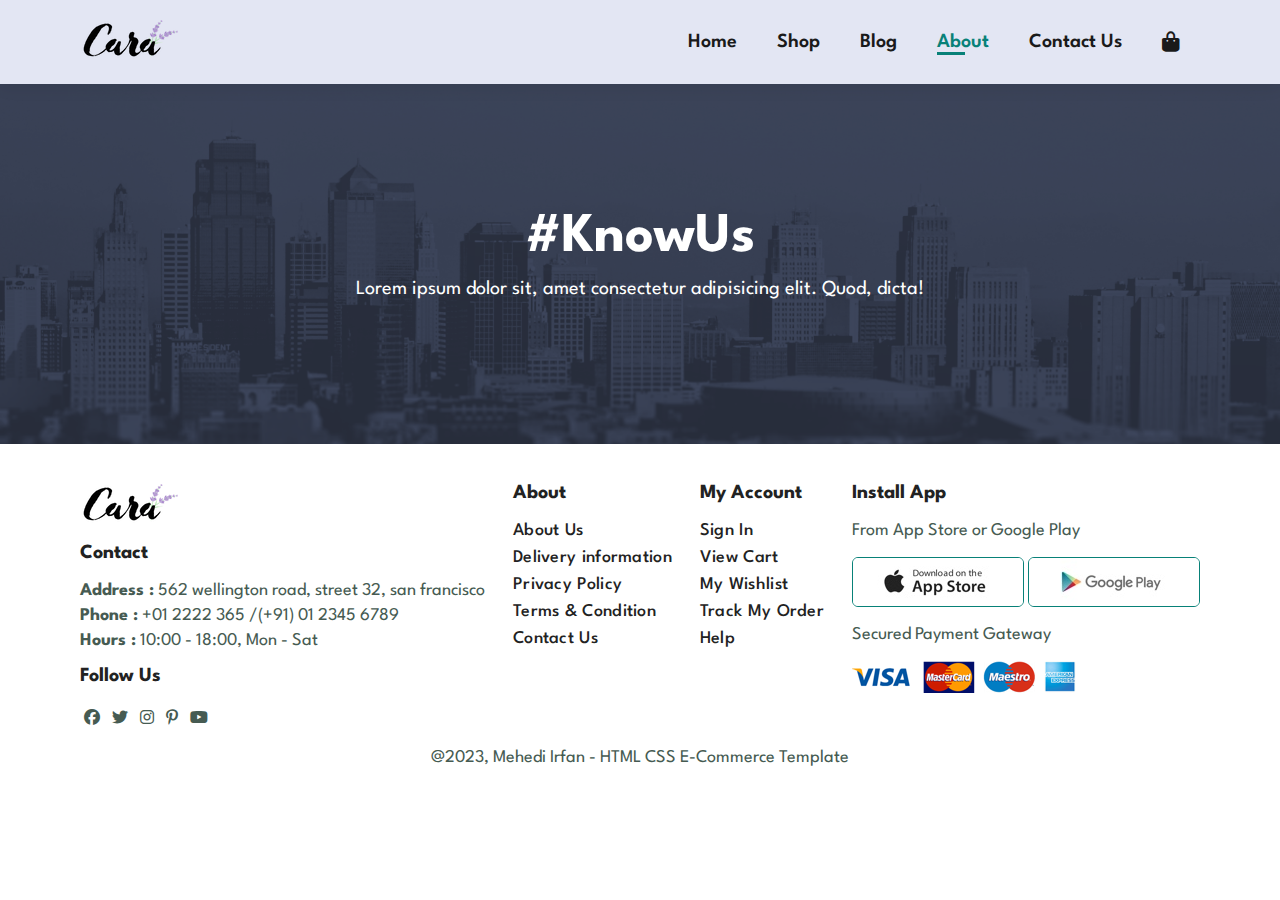
==== About.html @ 13fee64c "initilize the about page with header and footer" ====
<!DOCTYPE html>
<html lang="en">
  <head>
    <meta charset="UTF-8" />
    <meta http-equiv="X-UA-Compatible" content="IE=edge" />
    <meta name="viewport" content="width=device-width, initial-scale=1.0" />
    <!-- Font awesome Link  -->
    <link
      rel="stylesheet"
      href="https://cdnjs.cloudflare.com/ajax/libs/font-awesome/6.3.0/css/all.min.css"
    />
    <!-- CSS Link  -->
    <link rel="stylesheet" href="CSS/style.css" />
    <title>Cara || E-Commerce</title>
  </head>
  <body>
    <!-- ================Header Section ============ -->
    <!-- ============Navbar section =========== -->
    <section id="header">
      <a href="">
        <img src="img/logo.png" alt="" />
      </a>
      <div>
        <ul id="navbar">
          <li><a href="index.html">Home</a></li>
          <li><a href="Shop.html">Shop</a></li>
          <li><a href="Blog.html">Blog</a></li>
          <li><a class="active" href="About.html">About</a></li>
          <li><a href="Contact.html">Contact Us</a></li>
          <li id="lg-bag">
            <a href="Cart.html"><i class="fa-solid fa-bag-shopping"></i></a>
          </li>
          <i id="close" class="far fa-times-circle"></i>
        </ul>
      </div>
      <div id="mobile">
        <a href="Cart.html"><i class="fa-solid fa-bag-shopping"></i></a>
        <i id="bar" class="fas fa-outdent"></i>
      </div>
    </section>
    <!-- ============Navbar section =========== -->
    <section id="shop-header" class="about-header">
      <h2>#KnowUs</h2>
      <p>
        Lorem ipsum dolor sit, amet consectetur adipisicing elit. Quod, dicta!
      </p>
    </section>
    <!-- ================Header Section ============-->

    <!-- ===============Footer Section ================ -->
    <footer class="section-p1">
      <div class="col">
        <img class="logo" src="img/logo.png" alt="" />
        <h4>Contact</h4>
        <p>
          <strong>Address :</strong> 562 wellington road, street 32, san
          francisco
        </p>
        <p><strong>Phone :</strong> +01 2222 365 /(+91) 01 2345 6789</p>
        <p><strong>Hours :</strong> 10:00 - 18:00, Mon - Sat</p>
        <div class="follow">
          <h4>Follow Us</h4>
          <div class="icon">
            <i class="fab fa-facebook"></i>
            <i class="fab fa-twitter"></i>
            <i class="fab fa-instagram"></i>
            <i class="fab fa-pinterest-p"></i>
            <i class="fab fa-youtube"></i>
          </div>
        </div>
      </div>

      <div class="col">
        <h4>About</h4>
        <a href="">About Us</a>
        <a href="">Delivery information</a>
        <a href="">Privacy Policy</a>
        <a href="">Terms & Condition</a>
        <a href="">Contact Us</a>
      </div>

      <div class="col">
        <h4>My Account</h4>
        <a href="">Sign In</a>
        <a href="">View Cart</a>
        <a href="">My Wishlist</a>
        <a href="">Track My Order</a>
        <a href="">Help</a>
      </div>

      <div class="col install">
        <h4>Install App</h4>
        <p>From App Store or Google Play</p>
        <div class="row">
          <img src="img/pay/app.jpg" alt="" />
          <img src="img/pay/play.jpg" alt="" />
        </div>
        <p>Secured Payment Gateway</p>
        <img src="img/pay/pay.png" alt="" />
      </div>

      <div class="copyright">
        <p>@2023, Mehedi Irfan - HTML CSS E-Commerce Template</p>
      </div>
    </footer>
    <!-- ===============Footer Section ================ -->

    <!-- Javascript Link  -->
    <script src="JS/Script.js"></script>
  </body>
</html>
---- CSS/style.css ----
/* google fonts  */
@import url("https://fonts.googleapis.com/css2?family=League+Spartan:wght@100;200;300;400;500;600;700;800&display=swap");
:root {
  --common-color: #088178;
  --black-color: #222;
  --white-color: #fff;
  --common-transition: all 0.5s ease;
  --FW-700: 700;
  --FW-600: 600;
  --FW-500: 500;
}
/*=============== Custom CSS ============ */
* {
  margin: 0;
  padding: 0;
  box-sizing: border-box;
  font-family: "League Spartan", sans-serif;
}
h1 {
  font-size: 60px;
  line-height: 64px;
  color: var(--black-color);
}
h2 {
  font-size: 56px;
  line-height: 54px;
  color: var(--black-color);
}
h4 {
  font-size: 25px;
  color: var(--black-color);
}
h6 {
  font-size: 18px;
  font-weight: var(--FW-700);
}
p {
  font-size: 20px;
  color: #465b52;
  margin: 15px 0 20px 0;
}
button.normal {
  font-size: 18px;
  font-weight: var(--FW-600);
  background-color: var(--white-color);
  color: var(--black-color);
  transition: var(--common-transition);
  padding: 15px 30px;
  cursor: pointer;
  border-radius: 4px;
  outline: none;
  border: none;
}
button.white {
  font-size: 16px;
  font-weight: var(--FW-600);
  background-color: transparent;
  color: var(--white-color);
  transition: var(--common-transition);
  padding: 10px 25px;
  cursor: pointer;
  outline: none;
  border: 1px solid var(--white-color);
}
.section-p1 {
  padding: 40px 80px;
}
.section-m1 {
  margin: 40px 0;
}
body {
  width: 100%;
}
/*=============== Custom CSS ============ */
/* ==============Home Page ================= */
/* ===========Header CSS ================ */
#header {
  display: flex;
  align-items: center;
  justify-content: space-between;
  padding: 20px 80px;
  background-color: #e3e6f3;
  box-shadow: 0 5px 15px rgba(0, 0, 0, 0.06);
  z-index: 999;
  position: sticky;
  top: 0;
  left: 0;
}
#navbar {
  display: flex;
  align-items: center;
  justify-content: center;
}
#navbar li {
  list-style: none;
  padding: 0 20px;
  position: relative;
}
#navbar li a {
  text-decoration: none;
  font-size: 20px;
  font-weight: var(--FW-600);
  color: #1a1a1a;
  transition: var(--common-transition);
}
#navbar li a:hover,
#navbar li a.active {
  color: var(--common-color);
}
#navbar li a.active::after,
#navbar li a:hover::after {
  content: "";
  position: absolute;
  width: 30%;
  height: 3px;
  background-color: var(--common-color);
  bottom: -4px;
  left: 20px;
}
#mobile,
#close {
  display: none;
  align-items: center;
}
#hero {
  background-image: url("../img/hero4.png");
  height: 90vh;
  width: 100%;
  background-size: cover;
  background-position: top 25% right 0;
  padding: 0 80px;
  display: flex;
  flex-direction: column;
  justify-content: center;
  align-items: flex-start;
}
#hero h4 {
  padding-bottom: 15px;
}
#hero h1 {
  color: var(--common-color);
}
#hero button {
  background-image: url("../img/button.png");
  background-color: transparent;
  color: var(--common-color);
  border: 0;
  font-size: 20px;
  font-weight: var(--FW-700);
  padding: 14px 80px 14px 65px;
  cursor: pointer;
  background-repeat: no-repeat;
}
/* ===========Header CSS ================ */
/* ============features CSS================= */
#features {
  display: flex;
  align-items: center;
  justify-content: space-between;
  flex-wrap: wrap;
}
#features .fea-box {
  width: 180px;
  text-align: center;
  padding: 25px 15px;
  box-shadow: 20px 20px 34px rgba(0, 0, 0, 0.03);
  border: 1px solid #cce7d0;
  border-radius: 4px;
  margin: 15px 0;
  transition: var(--common-transition);
}
#features .fea-box:hover {
  box-shadow: 10px 10px 54px rgba(70, 62, 221, 0.1);
}
#features .fea-box img {
  width: 100%;
  margin-bottom: 10px;
}
#features .fea-box h6 {
  display: inline-block;
  padding: 9px 8px 6px 8px;
  line-height: 1;
  color: var(--common-color);
  background-color: #fddde4;
  border-radius: 5px;
}
#features .fea-box:nth-child(2) h6 {
  background-color: #cdebbc;
}
#features .fea-box:nth-child(3) h6 {
  background-color: #d1e8f2;
}
#features .fea-box:nth-child(4) h6 {
  background-color: #cdd4f8;
}
#features .fea-box:nth-child(5) h6 {
  background-color: #f6dbf6;
}
#features .fea-box:nth-child(6) h6 {
  background-color: #fff2e5;
}
/* ============features CSS================= */
/* ===========Featured Section ============== */
#product1 {
  text-align: center;
}
#product1 .pro-container {
  display: flex;
  justify-content: space-between;
  padding-top: 20px;
  flex-wrap: wrap;
}
#product1 .pro {
  width: 23%;
  min-width: 250px;
  padding: 10px 12px;
  border: 1px solid #cce7d0;
  border-radius: 25px;
  cursor: pointer;
  margin: 15px 0;
  box-shadow: 20px 20px 30px rgba(0, 0, 0, 0.02);
  transition: var(--common-transition);
  position: relative;
}
#product1 .pro:hover {
  box-shadow: 20px 20px 30px rgba(0, 0, 0, 0.06);
}
#product1 .pro img {
  width: 100%;
  border-radius: 20px;
}
#product1 .pro .des {
  text-align: start;
  padding: 10px 0;
}
#product1 .pro .des span {
  color: #606063;
  font-size: 18px;
  font-weight: var(--FW-500);
}
#product1 .pro .des h5 {
  font-size: 20px;
  padding-top: 5px;
  color: #1a1a1a;
}
#product1 .pro .des i {
  font-size: 13px;
  color: rgb(243, 181, 25);
  padding: 3px 0px;
}
#product1 .pro .des h4 {
  font-size: 20px;
  font-weight: var(--FW-700);
  padding-top: 5px;
  color: var(--common-color);
}
#product1 .pro .cart {
  width: 40px;
  height: 40px;
  line-height: 40px;
  border-radius: 50px;
  background-color: #e8f6ea;
  font-weight: var(--FW-500);
  color: var(--common-color);
  border: 1px solid #cce7d0;
  position: absolute;
  bottom: 15px;
  right: 10px;
}
/* ===========Featured Section ============== */
/* ==========Banner Section =============== */
#banner {
  display: flex;
  flex-direction: column;
  justify-content: center;
  align-items: center;
  text-align: center;
  background-image: url("../img/banner/b2.jpg");
  width: 100%;
  height: 40vh;
  background-position: center;
  background-size: cover;
}
#banner h4 {
  font-size: 22px;
  color: var(--white-color);
  letter-spacing: 0.6px;
}
#banner h2 {
  font-size: 40px;
  color: var(--white-color);
  letter-spacing: 0.6px;
  padding: 10px 0;
}
#banner span {
  color: #ef3636;
}
#banner button:hover {
  background-color: var(--common-color);
  color: var(--white-color);
}
/* ==========Banner Section =============== */
/* ===========Action Banner Section =========== */
#sm-banner {
  display: flex;
  justify-content: space-between;
  align-items: center;
}
#sm-banner .banner-box {
  display: flex;
  flex-direction: column;
  justify-content: center;
  align-items: flex-start;
  background-image: url("../img/banner/b17.jpg");
  min-width: 580px;
  height: 50vh;
  background-position: center;
  background-size: cover;
  padding: 30px;
}
#sm-banner .banner-box2 {
  background-image: url("../img/banner/b10.jpg");
}
#sm-banner h4 {
  font-size: 24px;
  font-weight: var(--FW-500);
  color: var(--white-color);
}
#sm-banner h2 {
  font-size: 40px;
  font-weight: var(--FW-700);
  color: var(--white-color);
}
#sm-banner span {
  color: var(--white-color);
  font-size: 18px;
  margin-bottom: 15px;
}
#sm-banner .banner-box:hover button {
  background-color: var(--common-color);
  border: 1px solid var(--common-color);
}
/* ===========Action Banner Section =========== */
/* =============Text Banner Section ============ */
#text-banner {
  display: flex;
  align-items: center;
  justify-content: space-between;
  flex-wrap: wrap;
  padding: 0 80px;
}
#text-banner .banner-box {
  display: flex;
  flex-direction: column;
  justify-content: center;
  align-items: flex-start;
  background-image: url("../img/banner/b7.jpg");
  width: 31%;
  height: 30vh;
  background-position: center;
  background-size: cover;
  padding: 20px;
  margin-bottom: 20px;
}
#text-banner .banner-box2 {
  background-image: url("../img/banner/b4.jpg");
}
#text-banner .banner-box3 {
  background-image: url("../img/banner/b18.jpg");
}
#text-banner h2 {
  font-size: 22px;
  color: var(--white-color);
  font-weight: 800;
}
#text-banner h3 {
  font-size: 18px;
  color: #f33e37;
  font-weight: 600;
}
/* =============Text Banner Section ============ */

/* =============NewsLatter Section ============ */
#newslatter {
  display: flex;
  justify-content: space-between;
  align-items: center;
  flex-wrap: wrap;
  background-image: url("../img/banner/b14.png");
  background-color: #041e42;
}
#newslatter h4 {
  font-size: 25px;
  color: var(--white-color);
  font-weight: 800;
}
#newslatter p {
  font-size: 18px;
  font-weight: var(--FW-600);
  color: #818ea0;
}
#newslatter p span {
  color: #ffbd27;
}
#newslatter .form {
  display: flex;
  width: 40%;
}
#newslatter input {
  height: 3.125rem;
  padding: 0 1.25rem;
  font-size: 16px;
  width: 100%;
  border: 1px solid transparent;
  border-radius: 4px;
  outline: none;
  border-top-right-radius: 0;
  border-bottom-right-radius: 0;
}
#newslatter button {
  background-color: var(--common-color);
  white-space: nowrap;
  color: var(--white-color);
  border-top-left-radius: 0;
  border-bottom-left-radius: 0;
}
/* =============NewsLatter Section ============ */
/* ===============Footer Section ============== */
footer {
  display: flex;
  flex-wrap: wrap;
  justify-content: space-between;
}
footer .col {
  display: flex;
  flex-direction: column;
  align-items: flex-start;
  margin-bottom: 20px;
}
footer .logo {
  margin-bottom: 20px;
}
footer h4 {
  font-size: 20px;
  padding-bottom: 20px;
}
footer p {
  font-size: 18px;
  margin: 0 0 8px 0;
}
footer a {
  font-size: 18px;
  text-decoration: none;
  color: var(--black-color);
  margin-bottom: 10px;
  font-weight: var(--FW-500);
  transition: var(--common-transition);
  letter-spacing: 0.3px;
}
footer .follow {
  margin-top: 10px;
}
footer .follow i {
  padding: 4px;
  color: #465b52;
  cursor: pointer;
  transition: var(--common-transition);
}
footer .install .row img {
  border: 1px solid var(--common-color);
  border-radius: 6px;
}
footer .install img {
  margin: 10px 0 15px 0;
}
footer .follow i:hover,
footer a:hover {
  color: var(--common-color);
}
footer .copyright {
  width: 100%;
  text-align: center;
}
/* ===============Footer Section ============== */
/* ==============Home Page ================= */

/* ==================Shop Page====================== */
/* ============Shop page Header ==================== */
#shop-header {
  background-image: url("../img/banner/b1.jpg");
  width: 100%;
  height: 40vh;
  background-size: cover;
  padding: 14px;
  background-position: center;
  display: flex;
  flex-direction: column;
  justify-content: center;
  align-items: center;
}
#shop-header h2,
#shop-header p {
  color: var(--white-color);
}
/* ============Shop page Header ==================== */
/* =============Shop Page pagination============ */
#pagination {
  text-align: center;
}
#pagination a {
  background-color: var(--common-color);
  color: var(--white-color);
  padding: 15px 20px;
  border-radius: 4px;
  text-decoration: none;
  font-weight: var(--FW-600);
}
#pagination a i {
  font-size: 15px;
}
/* =============Shop Page pagination============ */
/* ==================Shop Page====================== */
/* =============Single Product page ============= */
#product-details {
  display: flex;
  margin-top: 20px;
}
#product-details .single-product-img {
  width: 40%;
  margin-right: 50px;
}
.small-img-group {
  display: flex;
  justify-content: space-between;
}
.small-img-col {
  flex-basis: 24%;
  cursor: pointer;
}
#product-details .single-product-details {
  width: 50%;
  padding-top: 30px;
}
#product-details .single-product-details h4 {
  padding: 40px 0 10px 0;
}
#product-details .single-product-details h2 {
  font-size: 30px;
}
#product-details .single-product-details select {
  display: block;
  padding: 6px 10px;
  margin-bottom: 10px;
  font-size: 16px;
  border-color: var(--common-color);
  outline: none;
}
#product-details .single-product-details input {
  width: 45px;
  height: 40px;
  font-size: 18px;
  padding-left: 10px;
  margin-right: 15px;
  font-weight: var(--FW-600);
  border-color: var(--common-color);
  outline: none;
}
#product-details .single-product-details input:focus {
  outline: none;
}
#product-details .single-product-details button {
  background-color: var(--common-color);
  color: var(--white-color);
  font-size: 16px;
}
#product-details .single-product-details p {
  line-height: 25px;
  letter-spacing: 0.3px;
}
/* =============Single Product page ============= */

/* ===============Blog Page section ================ */
#shop-header.blog-header {
  background-image: url("../img/banner/b19.jpg");
}
#blogs {
  padding: 150px 150px 0 150px;
}
#blogs .blog-box {
  display: flex;
  align-items: center;
  width: 100%;
  position: relative;
  padding-bottom: 90px;
}
#blogs .blog-box .blog-img {
  width: 50%;
  margin-right: 50px;
}
#blogs .blog-box .blog-img img {
  width: 100%;
  height: 300px;
  object-fit: cover;
}
#blogs .blog-box .blog-details {
  width: 50%;
}
#blogs .blog-box .blog-details p {
  line-height: 25px;
}
#blogs .blog-box .blog-details a {
  text-decoration: none;
  color: var(--black-color);
  font-weight: var(--FW-600);
  letter-spacing: 0.4px;
  position: relative;
  transition: var(--common-transition);
}
#blogs .blog-box .blog-details a::after {
  content: "";
  position: absolute;
  width: 40%;
  height: 2px;
  background-color: var(--black-color);
  top: 5px;
  right: -72px;
}
#blogs .blog-box .blog-details a:hover {
  color: var(--common-color);
}
#blogs .blog-box .blog-details a:hover::after {
  background-color: var(--common-color);
}
#blogs .blog-box h1 {
  position: absolute;
  top: -38px;
  left: 0;
  font-size: 80px;
  font-weight: 800;
  color: #c9cbce;
  z-index: -9;
}
/* ===============Blog Page section ================ */
/* ==============About Page Section =================== */
#shop-header.about-header {
  background-image: url("../img/about/banner.png");
}
/* ==============About Page Section =================== */

/* ==================Media Query Section=============== */
/* ============Home Page Media Quarry tab============= */
@media (max-width: 799px) {
  #navbar {
    display: flex;
    flex-direction: column;
    align-items: flex-start;
    justify-content: flex-start;
    position: fixed;
    height: 100vh;
    width: 300px;
    top: 0;
    right: -300px;
    background-color: #e3e6f3;
    box-shadow: 0 40px 60px rgba(0, 0, 0, 0.2);
    padding: 80px 0 0 10px;
    transition: var(--common-transition);
  }
  #navbar.active {
    right: 0px;
  }
  #navbar li {
    margin-bottom: 30px;
  }
  #mobile,
  #close {
    display: flex;
    align-items: center;
  }
  #mobile i {
    font-size: 25px;
    color: #1a1a1a;
    padding-left: 20px;
  }
  #close {
    font-size: 26px;
    color: var(--black-color);
    position: absolute;
    top: 30px;
    left: 30px;
  }
  #lg-bag {
    display: none;
  }
  #hero {
    height: 70vh;
    background-position: top 30% right 30%;
    padding: 0px 80px;
  }
  #product1 .pro-container {
    justify-content: center;
  }
  #product1 .pro {
    margin: 15px;
  }
  #banner {
    height: 20vh;
  }
  #sm-banner {
    display: flex;
    flex-direction: column;
    align-items: center;
  }
  #sm-banner .banner-box {
    min-width: 100%;
    height: 30vh;
  }
  #newslatter .form {
    width: 70%;
  }
  /* =============Blog section=============== */
  #blogs {
    padding: 150px 100px 0 100px;
  }
}

/* ============Home Page Media Quarry mobile============= */
@media (max-width: 477px) {
  .section-p1 {
    padding: 20px 20px;
  }
  #header {
    padding: 10px 30px;
  }
  #hero {
    background-position: 55%;
    padding: 0px 20px;
  }
  h2 {
    font-size: 38px;
  }
  h1 {
    font-size: 48px;
  }
  #features .fea-box {
    width: 168px;
    margin: 0 0 15px 0;
  }
  #product1 .pro {
    width: 100%;
  }
  #banner {
    height: 40vh;
  }
  #sm-banner .banner-box {
    height: 40vh;
  }
  #sm-banner .banner-box2 {
    margin-top: 20px;
  }
  #text-banner {
    padding: 0 20px;
  }
  #text-banner .banner-box {
    width: 100%;
  }
  #newslatter .form {
    width: 100%;
  }
  footer .copyright {
    text-align: start;
  }

  /* single product section  */
  #product-details {
    display: flex;
    flex-direction: column;
  }
  #product-details .single-product-img {
    width: 100%;
    margin-right: 0px;
  }
  #product-details .single-product-details {
    width: 100%;
    padding-top: 40px;
  }
  /* =============Blog section ============= */
  #blogs {
    padding: 100px 30px 0 30px;
  }
  #blogs .blog-box {
    display: flex;
    align-items: flex-start;
    flex-direction: column;
  }
  #blogs .blog-box .blog-img {
    width: 100%;
    margin-right: 0px;
    margin-bottom: 30px;
  }
  #blogs .blog-box .blog-details {
    width: 100%;
  }
}

/* ============Home Page Media Quarry============= */

/* ==================Media Query Section=============== */
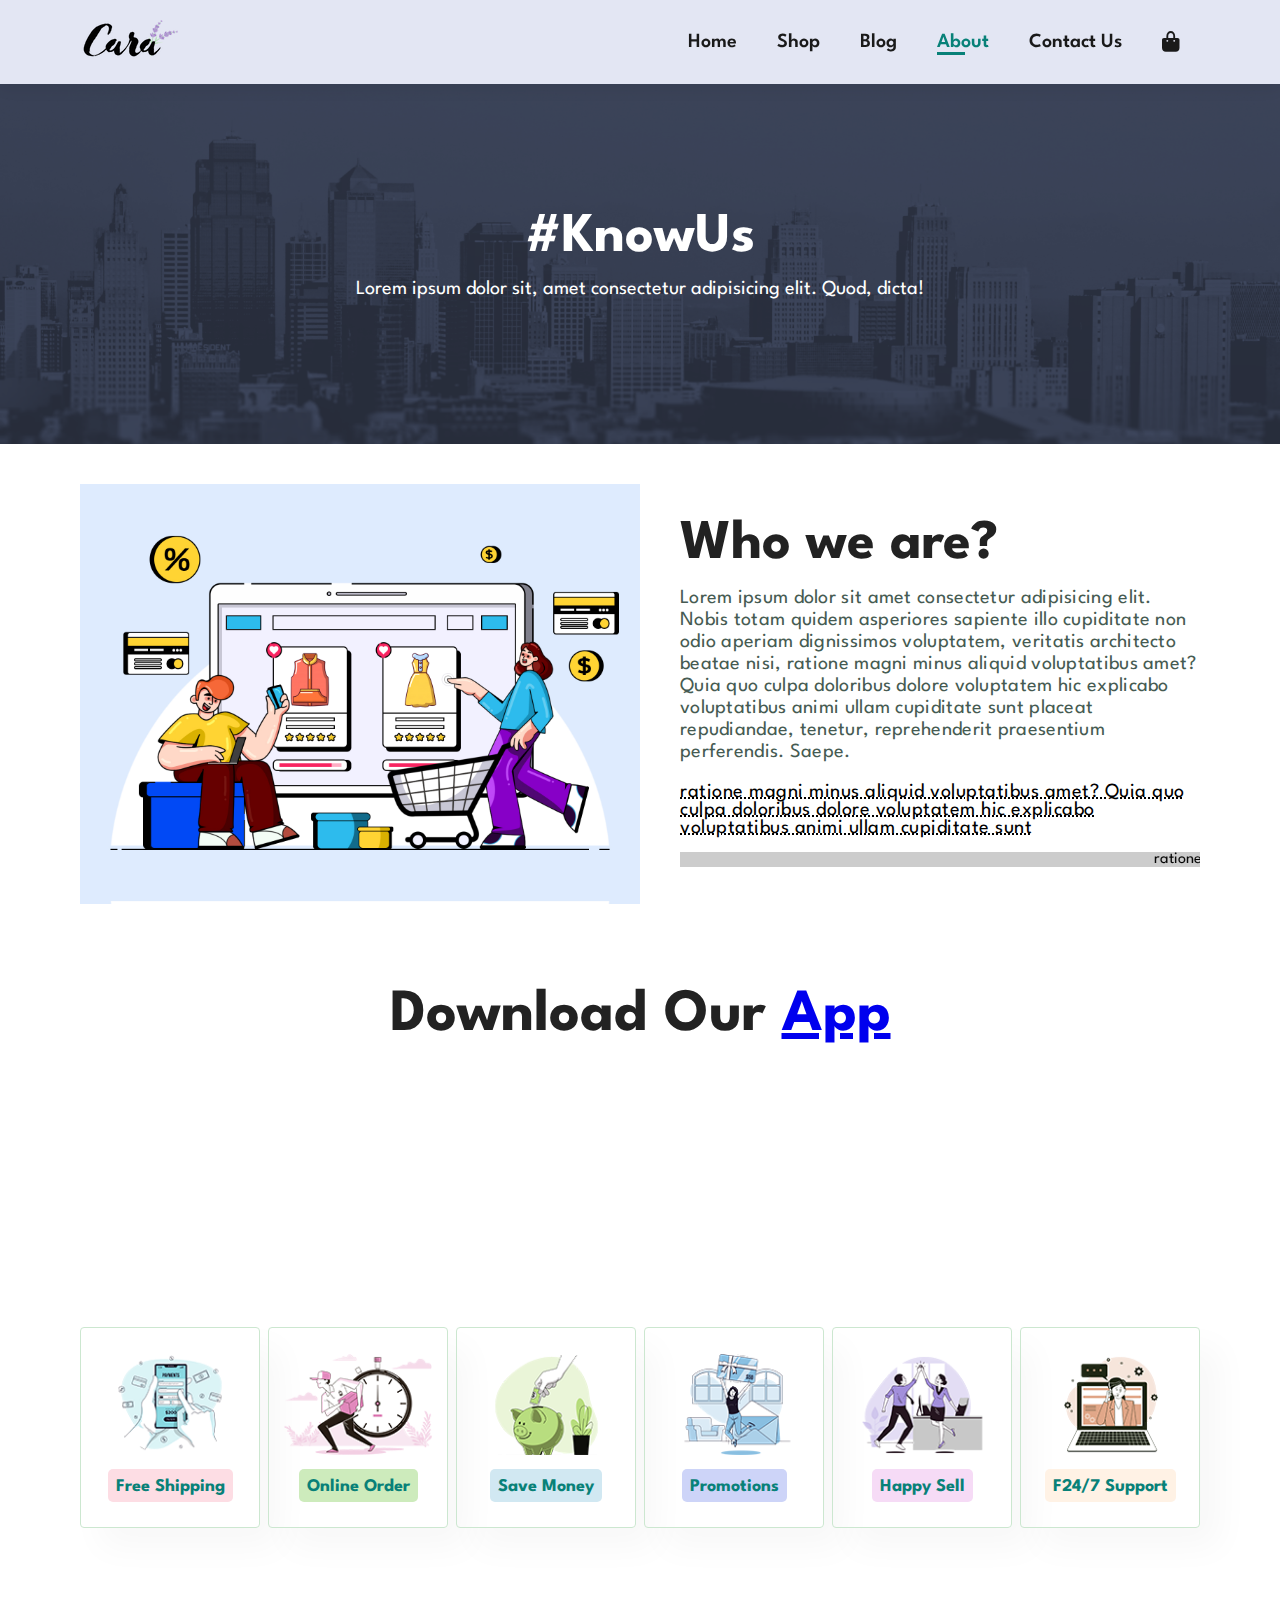
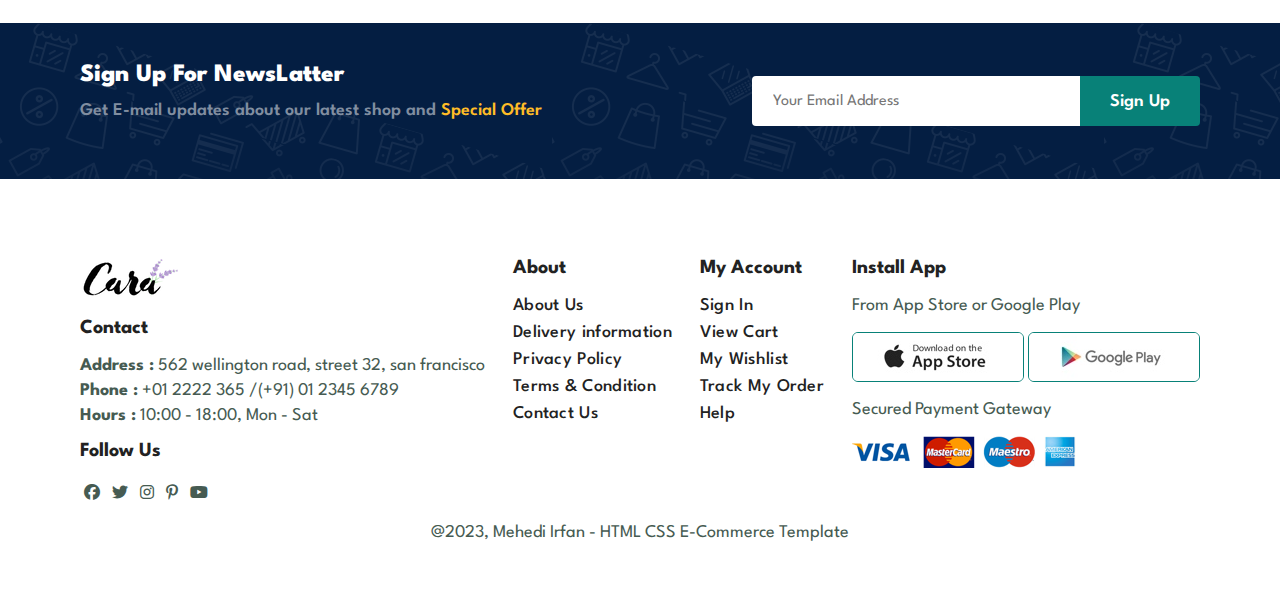
==== commit a8de4d12: "about section app and about section features added" ====
--- a/About.html
+++ b/About.html
@@ -46,6 +46,89 @@
       </p>
     </section>
     <!-- ================Header Section ============-->
+    <!-- ===================About Hear================= -->
+    <section id="about-head" class="section-p1">
+      <img src="img/about/a6.jpg" alt="" />
+      <div>
+        <h2>Who we are?</h2>
+        <p>
+          Lorem ipsum dolor sit amet consectetur adipisicing elit. Nobis totam
+          quidem asperiores sapiente illo cupiditate non odio aperiam
+          dignissimos voluptatem, veritatis architecto beatae nisi, ratione
+          magni minus aliquid voluptatibus amet? Quia quo culpa doloribus dolore
+          voluptatem hic explicabo voluptatibus animi ullam cupiditate sunt
+          placeat repudiandae, tenetur, reprehenderit praesentium perferendis.
+          Saepe.
+        </p>
+
+        <abbr title=""
+          >ratione magni minus aliquid voluptatibus amet? Quia quo culpa
+          doloribus dolore voluptatem hic explicabo voluptatibus animi ullam
+          cupiditate sunt</abbr
+        >
+        <br /><br />
+        <marquee bgcolor="#ccc" loop="-1" scrollamount="5" width="100%"
+          >ratione magni minus aliquid voluptatibus amet? Quia quo culpa
+          doloribus dolore voluptatem hic explicabo voluptatibus animi ullam
+          cupiditate sunt</marquee
+        >
+      </div>
+    </section>
+    <!-- ===================About Hear================= -->
+
+    <!-- ============About section Video=========== -->
+    <section id="about-app" class="section-p1">
+      <h1>Download Our <a href="#">App</a></h1>
+      <div class="video">
+        <video autoplay muted loop src="img/about/1.mp4"></video>
+      </div>
+    </section>
+    <!-- ============About section Video=========== -->
+
+    <!-- ==============Features Section =============-->
+    <section id="features" class="section-p1">
+      <div class="fea-box">
+        <img src="img/features/f1.png" alt="" />
+        <h6>Free Shipping</h6>
+      </div>
+      <div class="fea-box">
+        <img src="img/features/f2.png" alt="" />
+        <h6>Online Order</h6>
+      </div>
+      <div class="fea-box">
+        <img src="img/features/f3.png" alt="" />
+        <h6>Save Money</h6>
+      </div>
+      <div class="fea-box">
+        <img src="img/features/f4.png" alt="" />
+        <h6>Promotions</h6>
+      </div>
+      <div class="fea-box">
+        <img src="img/features/f5.png" alt="" />
+        <h6>Happy Sell</h6>
+      </div>
+      <div class="fea-box">
+        <img src="img/features/f6.png" alt="" />
+        <h6>F24/7 Support</h6>
+      </div>
+    </section>
+    <!-- ==============Features Section =============-->
+
+    <!-- ============NewsLatter Section============ -->
+    <section id="newslatter" class="section-m1 section-p1">
+      <div class="newlatter-text">
+        <h4>Sign Up For NewsLatter</h4>
+        <p>
+          Get E-mail updates about our latest shop and
+          <span>Special Offer</span>
+        </p>
+      </div>
+      <div class="form">
+        <input type="text" placeholder="Your Email Address" />
+        <button class="normal">Sign Up</button>
+      </div>
+    </section>
+    <!-- ============NewsLatter Section============ -->
 
     <!-- ===============Footer Section ================ -->
     <footer class="section-p1">
--- a/CSS/style.css
+++ b/CSS/style.css
@@ -644,6 +644,40 @@
 /* ==============About Page Section =================== */
 #shop-header.about-header {
   background-image: url("../img/about/banner.png");
+}
+#about-head {
+  display: flex;
+  align-items: center;
+}
+#about-head img {
+  width: 50%;
+  height: auto;
+}
+#about-head div {
+  padding-left: 40px;
+}
+#about-head div p {
+  line-height: 22px;
+  letter-spacing: 0.3px;
+}
+#about-head abbr {
+  font-size: 20px;
+  letter-spacing: 0.5px;
+}
+
+/* ===============About app section =============== */
+#about-app h1 {
+  text-align: center;
+}
+#about-app .video {
+  width: 70%;
+  height: 100%;
+  margin: 30px auto 0 auto;
+}
+#about-app .video video {
+  width: 100%;
+  height: 100%;
+  border-radius: 20px;
 }
 /* ==============About Page Section =================== */
 
